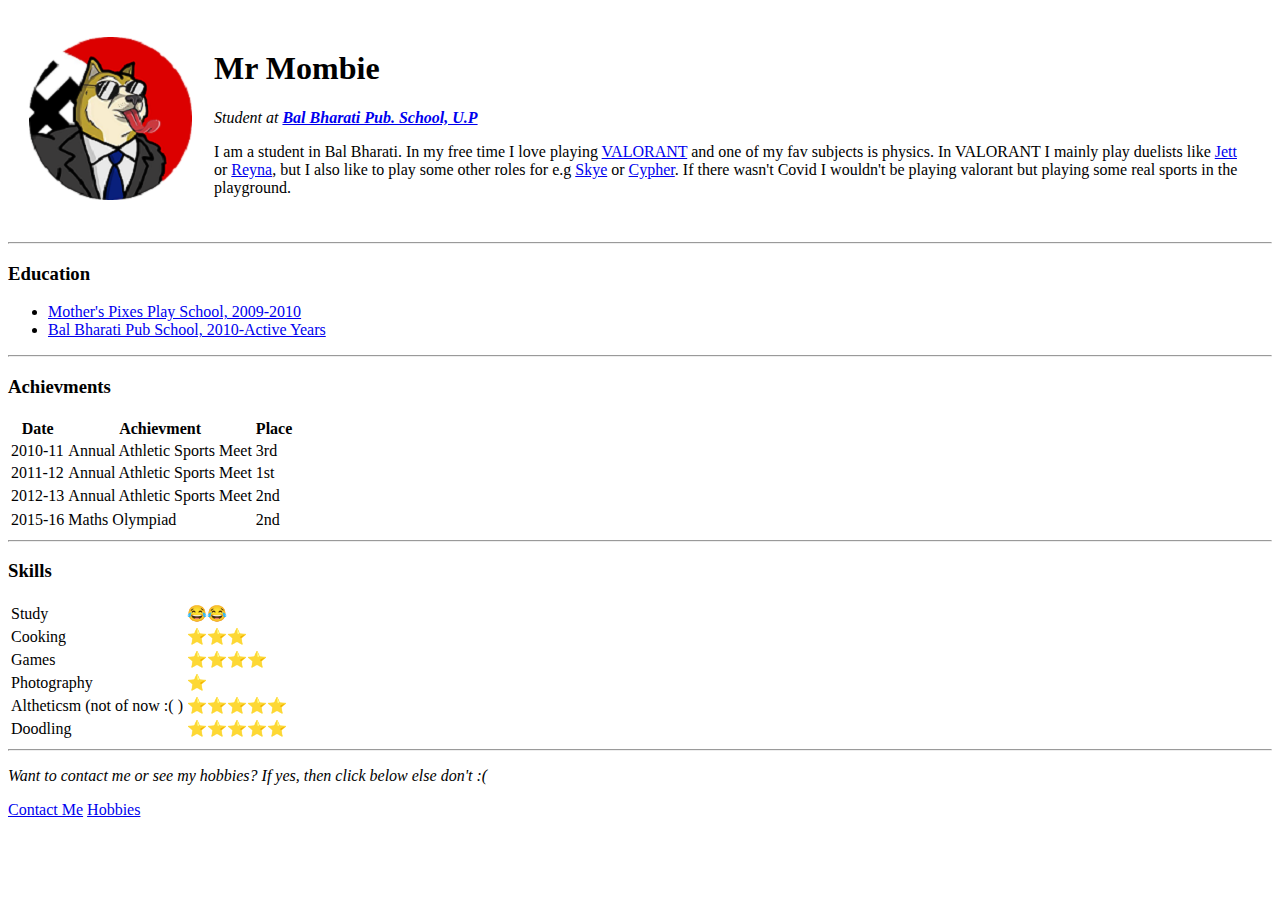
==== index.html @ 937cedcf "Add files via upload" ====
<!DOCTYPE html>
<html lang="en" dir="ltr">

<head>
  <meta charset="utf-8">
  <title>Mr Mombie ツ</title>
</head>

<body>
  <table cellspacing="20">
    <tr>
      <td><img src="images/doge.png" alt="Mr Mombie"></td>
      <td>
        <h1>Mr Mombie</h1>
        <p><em>Student at <strong><a href="https://bbpsbrijvihar.balbharati.org">Bal Bharati Pub. School, U.P</a></strong></em></p>
        <p>I am a student in Bal Bharati. In my free time I love playing <a href="https://playvalorant.com/en-gb/">VALORANT</a>
          and one of my fav subjects is physics. In VALORANT I mainly play duelists like
          <a href="https://playvalorant.com/en-gb/agents/jett/">Jett</a> or <a href="https://playvalorant.com/en-gb/agents/reyna/">Reyna</a>, but I also
          like to play some other roles for e.g <a href="https://playvalorant.com/en-gb/agents/skye/">Skye</a> or
          <a href="https://playvalorant.com/en-gb/agents/cypher/">Cypher</a>. If
          there wasn't Covid I wouldn't be playing valorant but playing some real sports in the playground.
        </p>
      </td>
    </tr>
  </table>

  <hr />
  <h3>Education</h3>
  <ul>
    <li><a href="https://motherspixies.webdf.in">Mother's Pixes Play School, 2009-2010</a>
    <li><a href="https://bbpsbrijvihar.balbharati.org">Bal Bharati Pub School, 2010-Active Years</a>
  </ul>
  <hr>

  <h3>Achievments</h3>
  <table>
    <thead>
      <tr>
        <th>Date</th>
        <th>Achievment</th>
        <th>Place</th>
      </tr>
    <tbody>
      <tr>
        <td>2010-11</td>
        <TD> Annual Athletic Sports Meet</TD>
        <td>3rd</td>
      </tr>
      <tr>
        <td>2011-12</td>
        <TD> Annual Athletic Sports Meet</TD>
        <td>1st</td>
      </tr>
      <tr>
        <td>2012-13ㅤㅤ</td>
        <TD> Annual Athletic Sports Meetㅤㅤㅤ</TD>
        <td>2nd</td>
      </tr>
      <tr>
        <td>2015-16</td>
        <TD>Maths Olympiad</TD>
        <td>2nd</td>
      </tr>
    </tbody>
    </thead>
  </table>
  <hr>
  <h3>Skills</h3>
  <table>
    <tr>
      <td>Study</td>
      <td>😂😂</td>
    </tr>
    <tr>
      <td>Cooking</td>
      <td>⭐⭐⭐</td>
    </tr>
    <tr>
      <td>Games</td>
      <td>⭐⭐⭐⭐</td>
    </tr>
    <tr>
      <td>Photography</td>
      <td>⭐</td>
    </tr>
    <tr>
      <td>Altheticsm (not of now :( )</td>
      <td>⭐⭐⭐⭐⭐</td>
    </tr>
    <tr>
      <td>Doodling</td>
      <td>⭐⭐⭐⭐⭐</td>
    </tr>

  </table>
  <hr>

  <p><em>Want to contact me or see my hobbies? If yes, then click below else don't :(</em></p>
  <a href="contact me.html">Contact Me</a> <a href="hobbies.html">Hobbies</a>

</body>
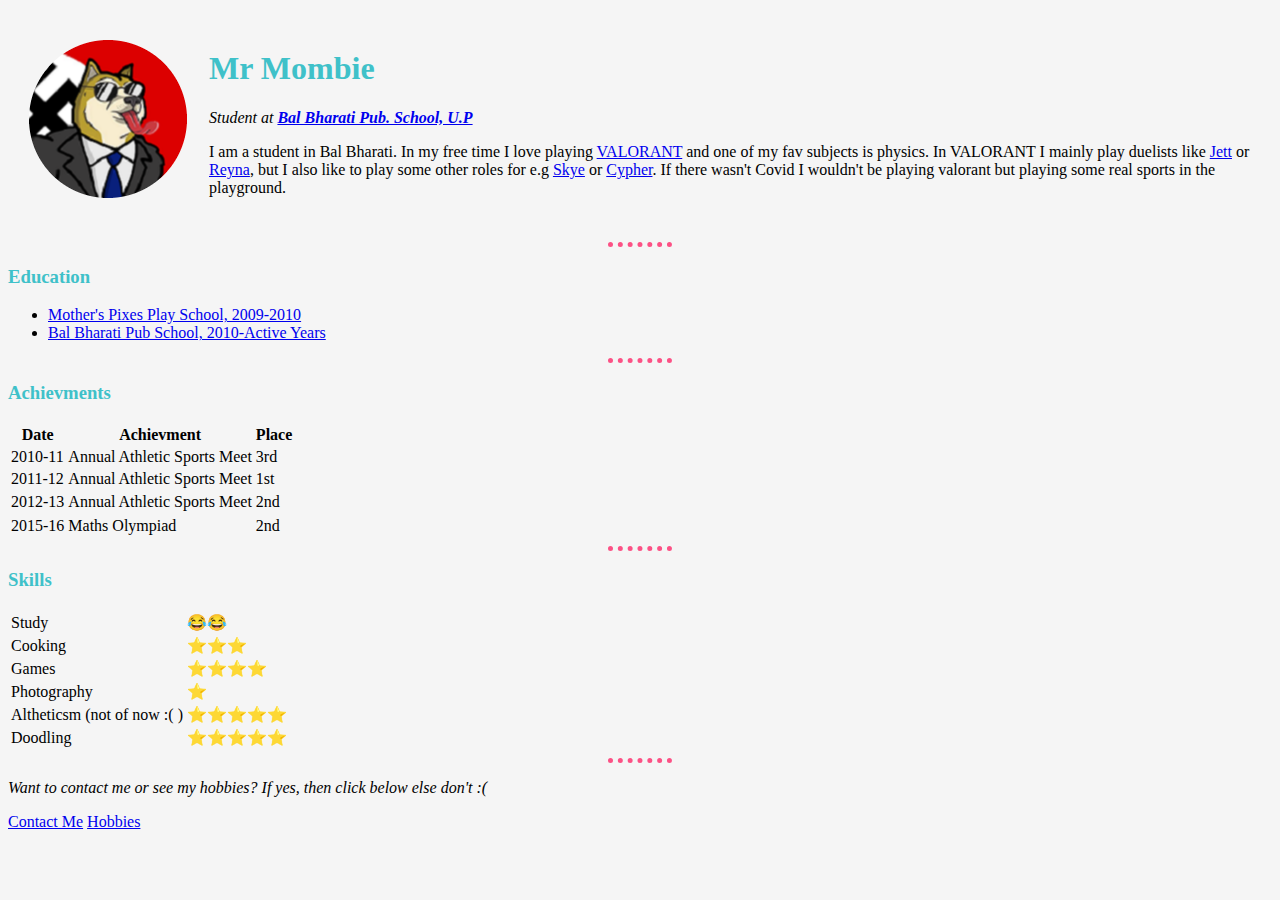
==== commit 18e84bf3: "Add files via upload" ====
--- a/index.html
+++ b/index.html
@@ -4,8 +4,9 @@
 <head>
   <meta charset="utf-8">
   <title>Mr Mombie ツ</title>
+  <link rel="stylesheet" href="css/styles.css">
+  
 </head>
-
 <body>
   <table cellspacing="20">
     <tr>
--- a/css/styles.css
+++ b/css/styles.css
@@ -0,0 +1,18 @@
+body {
+  background-color: #F5F5F5
+}
+
+hr {
+  border-color: #FC5185;
+  border-style: none;
+  border-top-style: dotted;
+  border-width: 5px;
+  width: 5%;
+}
+
+h1 {
+  color: #3FC1C9;
+}
+h3 {
+  color: #3FC1C9;
+}
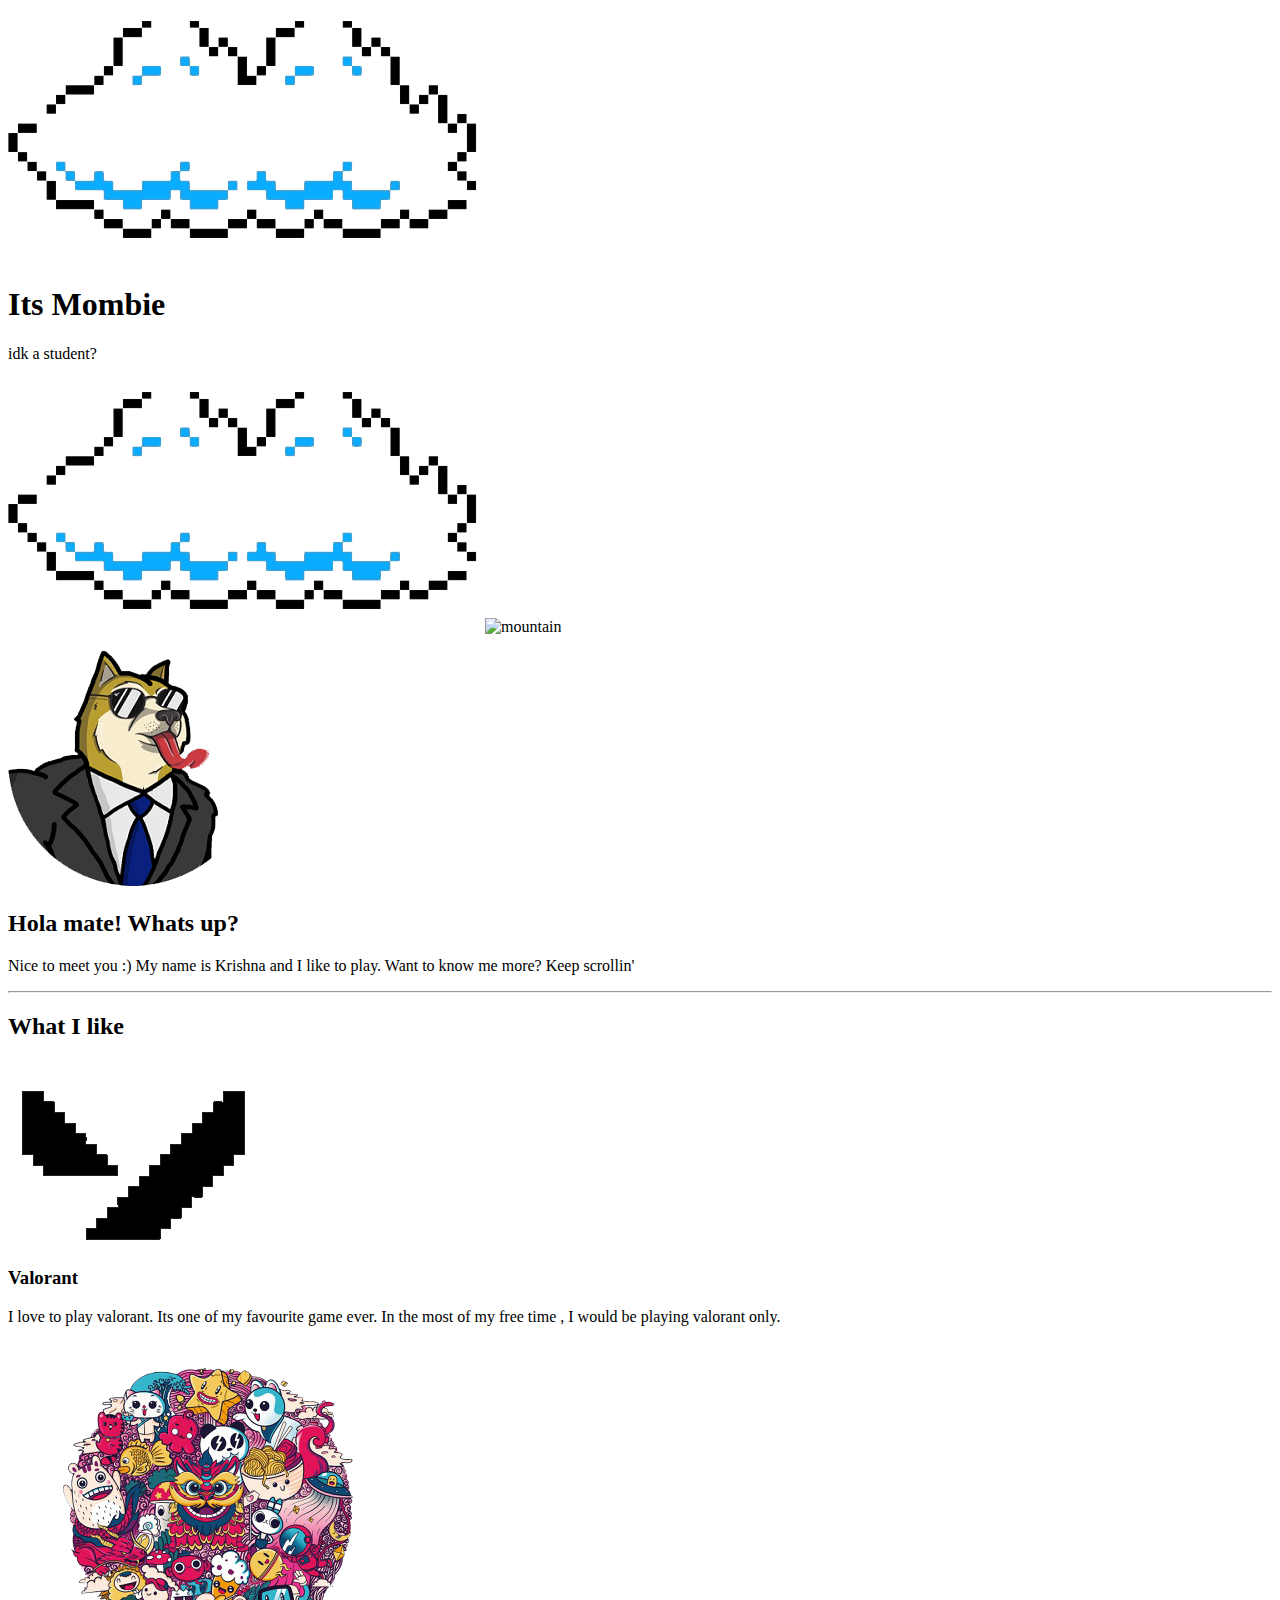
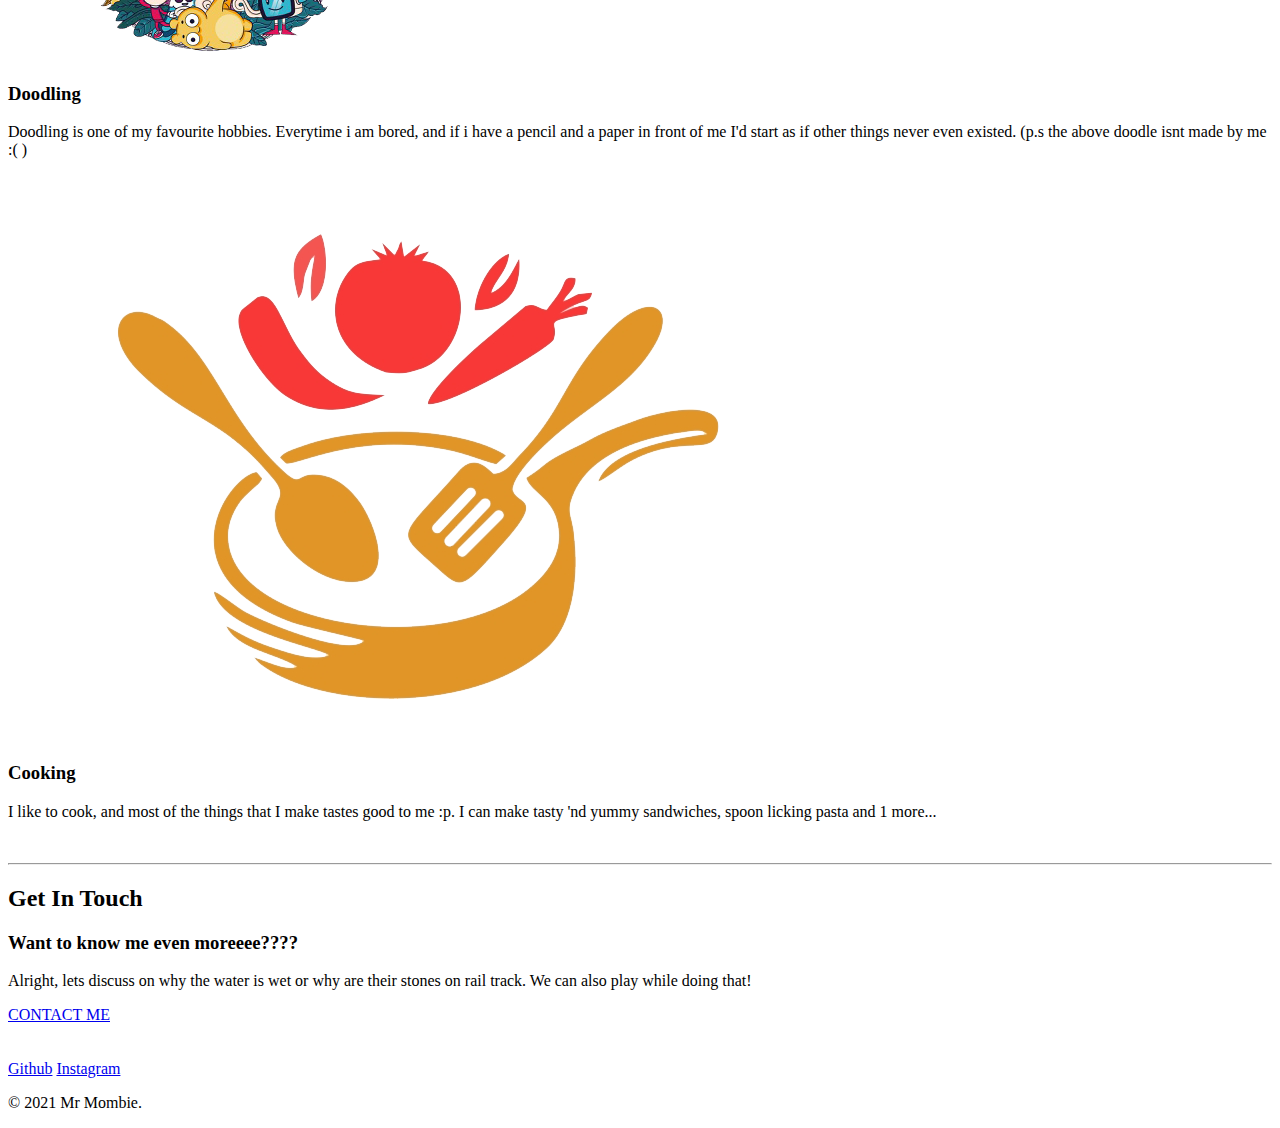
==== commit 3c2f514e: "Add files via upload" ====
--- a/index.html
+++ b/index.html
@@ -3,100 +3,65 @@
 
 <head>
   <meta charset="utf-8">
-  <title>Mr Mombie ツ</title>
+  <title>Mr Mombie</title>
   <link rel="stylesheet" href="css/styles.css">
-  
-</head>
+  <link rel="icon" href="images/favicon.ico">
+  <link rel="preconnect" href="https://fonts.googleapis.com">
+  <link rel="preconnect" href="https://fonts.gstatic.com" crossorigin>
+  <link href="https://fonts.googleapis.com/css2?family=Josefin+Sans&family=Montserrat&family=Roboto+Slab&family=Sacramento&display=swap" rel="stylesheet">
+
 <body>
-  <table cellspacing="20">
-    <tr>
-      <td><img src="images/doge.png" alt="Mr Mombie"></td>
-      <td>
-        <h1>Mr Mombie</h1>
-        <p><em>Student at <strong><a href="https://bbpsbrijvihar.balbharati.org">Bal Bharati Pub. School, U.P</a></strong></em></p>
-        <p>I am a student in Bal Bharati. In my free time I love playing <a href="https://playvalorant.com/en-gb/">VALORANT</a>
-          and one of my fav subjects is physics. In VALORANT I mainly play duelists like
-          <a href="https://playvalorant.com/en-gb/agents/jett/">Jett</a> or <a href="https://playvalorant.com/en-gb/agents/reyna/">Reyna</a>, but I also
-          like to play some other roles for e.g <a href="https://playvalorant.com/en-gb/agents/skye/">Skye</a> or
-          <a href="https://playvalorant.com/en-gb/agents/cypher/">Cypher</a>. If
-          there wasn't Covid I wouldn't be playing valorant but playing some real sports in the playground.
-        </p>
-      </td>
-    </tr>
-  </table>
+  <div class="top-container">
+    <img class="top-cloud" src="images/cloud1.png" alt="cloud">
+    <h1 class="heading"><span>Its Mombie</span></h1>
+    <p class="subtitle">idk a <span class="stud">stud</span>ent?</p>
+    <img class="bottom-cloud" src="images/cloud1.png" alt="cloud">
+    <img class="mountain" src="css/mountain.png" alt="mountain">
+  </div>
+  <div class="middle-container">
+    <div class="profile">
+      <img class="pfp" src="images/doge.png" alt="pfp">
+      <h2>Hola mate! Whats up?</h2>
+      <p class="intro">Nice to meet you :) My name is Krishna and I like to play. Want to know me more? Keep scrollin'</p>
+    </div>
+    <hr class="line">
+    <div class="skills">
+      <h2>What I like</h2> <br>
+      <div class="skill-row-1">
+        <img class="valo" src="images/valo.png" alt="valo-logo">
+        <h3>Valorant</h3>
+        <p>I love to play valorant. Its one of my favourite game ever. In the most of my free time , I would be playing valorant only.</p>
+      </div>
+      <br>
+      <div class="skill-row-2">
+        <img class="doodle" src="images/doodle.png" alt="doodle-logo">
+        <h3>Doodling</h3>
+        <p>Doodling is one of my favourite hobbies. Everytime i am bored, and if i have a pencil and a paper in front of me I'd start as if other things never even existed. (p.s the above doodle isnt made by me :( ) </p>
+      </div>
+      <br>
+      <div class="skill-row-3">
+        <img class="cook" src="images/cooking.png" alt="cooking-logo">
+        <h3>Cooking</h3>
+        <p>I like to cook, and most of the things that I make tastes good to me :p. I can make tasty 'nd yummy sandwiches, spoon licking pasta and 1 more... </p>
+      </div>
+    </div>
+    <br>
+    <hr>
+    <div class="contact-me">
+      <h2>Get In Touch</h2>
+      <h3>Want to know me even moreeee????</h3>
+      <p class="contact-msg">Alright, lets discuss on why the water is wet or why are their stones on rail track. We can also play while doing that!</p>
+      <a class="btn" href="mailto:mrmomo960@email.com">CONTACT ME</a>
+    </div>
+  </div>
+<br><br>
 
-  <hr />
-  <h3>Education</h3>
-  <ul>
-    <li><a href="https://motherspixies.webdf.in">Mother's Pixes Play School, 2009-2010</a>
-    <li><a href="https://bbpsbrijvihar.balbharati.org">Bal Bharati Pub School, 2010-Active Years</a>
-  </ul>
-  <hr>
-
-  <h3>Achievments</h3>
-  <table>
-    <thead>
-      <tr>
-        <th>Date</th>
-        <th>Achievment</th>
-        <th>Place</th>
-      </tr>
-    <tbody>
-      <tr>
-        <td>2010-11</td>
-        <TD> Annual Athletic Sports Meet</TD>
-        <td>3rd</td>
-      </tr>
-      <tr>
-        <td>2011-12</td>
-        <TD> Annual Athletic Sports Meet</TD>
-        <td>1st</td>
-      </tr>
-      <tr>
-        <td>2012-13ㅤㅤ</td>
-        <TD> Annual Athletic Sports Meetㅤㅤㅤ</TD>
-        <td>2nd</td>
-      </tr>
-      <tr>
-        <td>2015-16</td>
-        <TD>Maths Olympiad</TD>
-        <td>2nd</td>
-      </tr>
-    </tbody>
-    </thead>
-  </table>
-  <hr>
-  <h3>Skills</h3>
-  <table>
-    <tr>
-      <td>Study</td>
-      <td>😂😂</td>
-    </tr>
-    <tr>
-      <td>Cooking</td>
-      <td>⭐⭐⭐</td>
-    </tr>
-    <tr>
-      <td>Games</td>
-      <td>⭐⭐⭐⭐</td>
-    </tr>
-    <tr>
-      <td>Photography</td>
-      <td>⭐</td>
-    </tr>
-    <tr>
-      <td>Altheticsm (not of now :( )</td>
-      <td>⭐⭐⭐⭐⭐</td>
-    </tr>
-    <tr>
-      <td>Doodling</td>
-      <td>⭐⭐⭐⭐⭐</td>
-    </tr>
-
-  </table>
-  <hr>
-
-  <p><em>Want to contact me or see my hobbies? If yes, then click below else don't :(</em></p>
-  <a href="contact me.html">Contact Me</a> <a href="hobbies.html">Hobbies</a>
+  <div class="bottom-container">
+    <a class="footer-link" href="https://github.com/mrmombie/">Github</a>
+    <a class="footer-link" href="https://www.instagram.com/krishna.lmao">Instagram</a>
+    <p>© 2021 Mr Mombie.</p>
+  </div>
 
 </body>
+
+</html>
